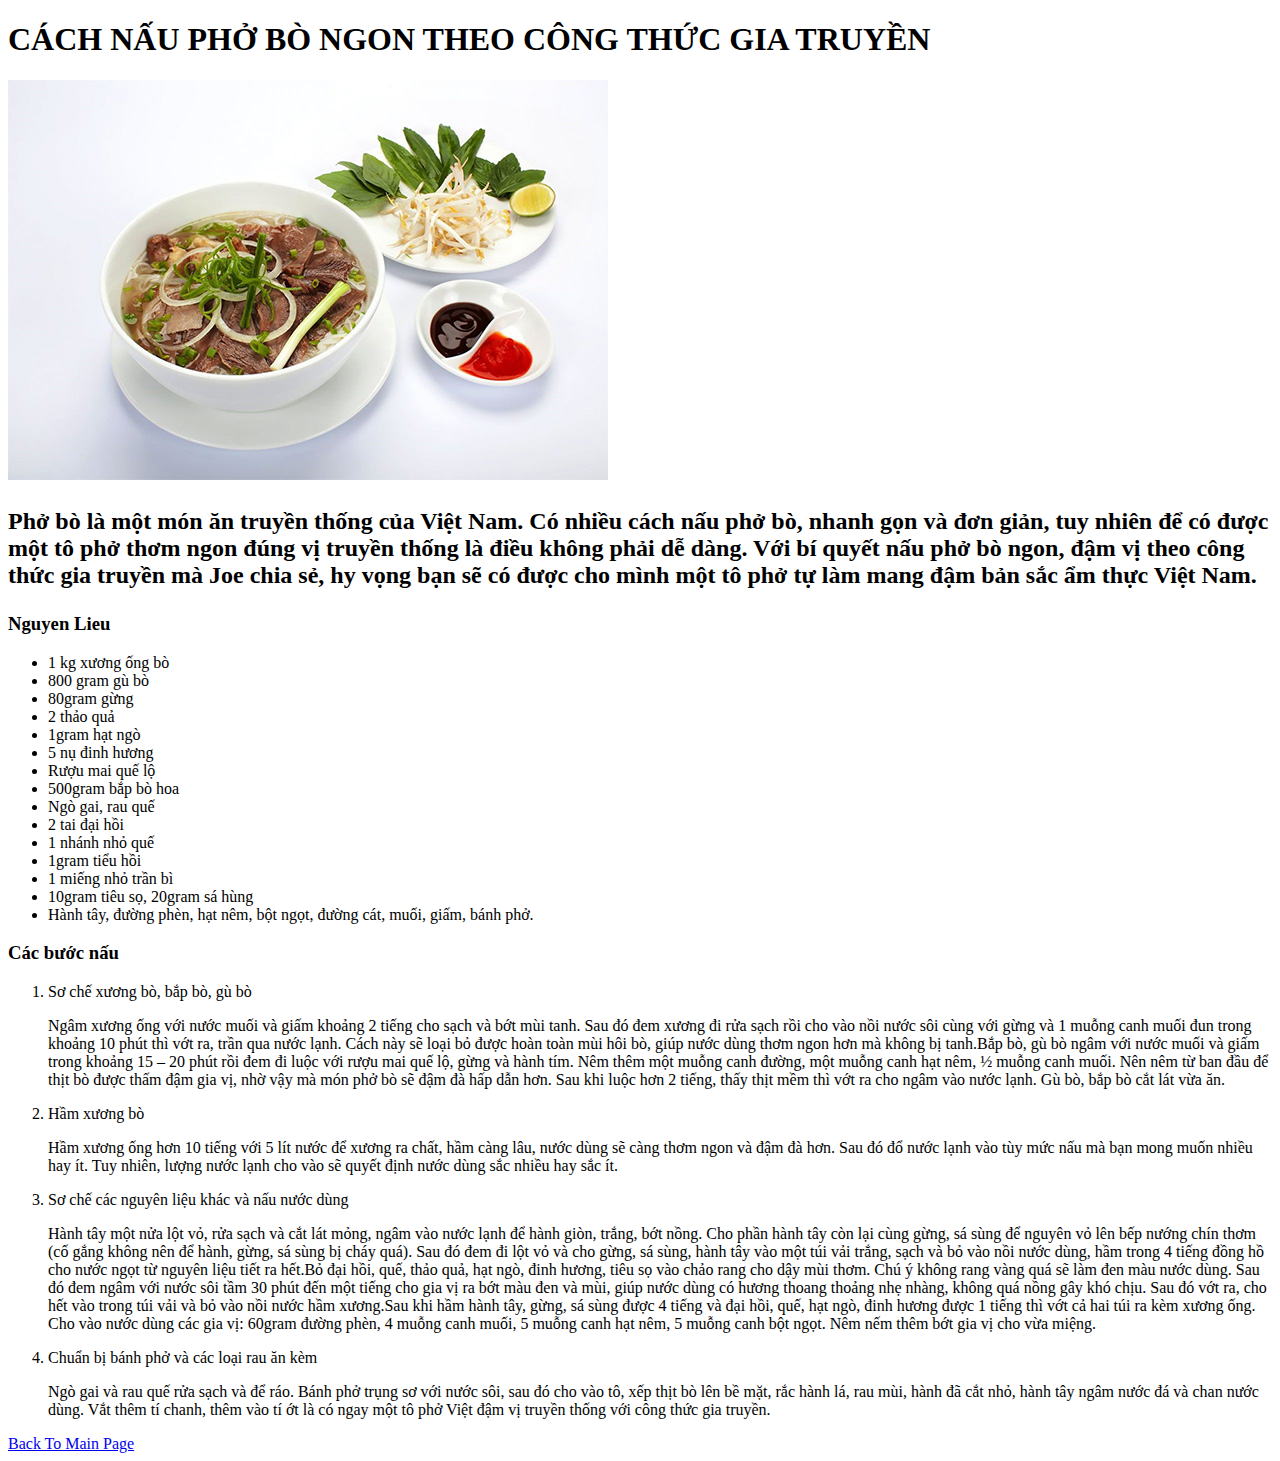
==== recipes/pho.html @ 833407e0 "First basic webpage" ====
<!DOCTYPE html>
<html lang="en">
  <head>
    <meta charset="UTF-8" />
    <meta name="viewport" content="width=device-width, initial-scale=1.0" />
    <title>Document</title>
  </head>
  <body>
    <h1>CÁCH NẤU PHỞ BÒ NGON THEO CÔNG THỨC GIA TRUYỀN</h1>
    <img src="/image/cach-nau-pho-bo.jpg" alt="Bowl of Pho" />
    <h2>
      <p>
        Phở bò là một món ăn truyền thống của Việt Nam. Có nhiều cách nấu phở
        bò, nhanh gọn và đơn giản, tuy nhiên để có được một tô phở thơm ngon
        đúng vị truyền thống là điều không phải dễ dàng. Với bí quyết nấu phở bò
        ngon, đậm vị theo công thức gia truyền mà Joe chia sẻ, hy vọng bạn sẽ có
        được cho mình một tô phở tự làm mang đậm bản sắc ẩm thực Việt Nam.
      </p>
    </h2>
    <h3>Nguyen Lieu</h3>
    <ul>
      <li>1 kg xương ống bò</li>
      <li>800 gram gù bò</li>
      <li>80gram gừng</li>
      <li>2 thảo quả</li>
      <li>1gram hạt ngò</li>
      <li>5 nụ đinh hương</li>
      <li>Rượu mai quế lộ</li>
      <li>500gram bắp bò hoa</li>
      <li>Ngò gai, rau quế</li>
      <li>2 tai đại hồi</li>
      <li>1 nhánh nhỏ quế</li>
      <li>1gram tiểu hồi</li>
      <li>1 miếng nhỏ trần bì</li>
      <li>10gram tiêu sọ, 20gram sá hùng</li>
      <li>
        Hành tây, đường phèn, hạt nêm, bột ngọt, đường cát, muối, giấm, bánh
        phở.
      </li>
    </ul>
    <h3>Các bước nấu</h3>
    <ol>
      <li>
        Sơ chế xương bò, bắp bò, gù bò
        <p>
          Ngâm xương ống với nước muối và giấm khoảng 2 tiếng cho sạch và bớt
          mùi tanh. Sau đó đem xương đi rửa sạch rồi cho vào nồi nước sôi cùng
          với gừng và 1 muỗng canh muối đun trong khoảng 10 phút thì vớt ra,
          trần qua nước lạnh. Cách này sẽ loại bỏ được hoàn toàn mùi hôi bò,
          giúp nước dùng thơm ngon hơn mà không bị tanh.Bắp bò, gù bò ngâm với
          nước muối và giấm trong khoảng 15 – 20 phút rồi đem đi luộc với rượu
          mai quế lộ, gừng và hành tím. Nêm thêm một muỗng canh đường, một muỗng
          canh hạt nêm, ½ muỗng canh muối. Nên nêm từ ban đầu để thịt bò được
          thấm đậm gia vị, nhờ vậy mà món phở bò sẽ đậm đà hấp dẫn hơn. Sau khi
          luộc hơn 2 tiếng, thấy thịt mềm thì vớt ra cho ngâm vào nước lạnh. Gù
          bò, bắp bò cắt lát vừa ăn.
        </p>
      </li>
      <li>
        Hầm xương bò
        <p>
          Hầm xương ống hơn 10 tiếng với 5 lít nước để xương ra chất, hầm càng
          lâu, nước dùng sẽ càng thơm ngon và đậm đà hơn. Sau đó đổ nước lạnh
          vào tùy mức nấu mà bạn mong muốn nhiều hay ít. Tuy nhiên, lượng nước
          lạnh cho vào sẽ quyết định nước dùng sắc nhiều hay sắc ít.
        </p>
      </li>
      <li>
        Sơ chế các nguyên liệu khác và nấu nước dùng
        <p>
          Hành tây một nửa lột vỏ, rửa sạch và cắt lát mỏng, ngâm vào nước lạnh
          để hành giòn, trắng, bớt nồng. Cho phần hành tây còn lại cùng gừng, sá
          sùng để nguyên vỏ lên bếp nướng chín thơm (cố gắng không nên để hành,
          gừng, sá sùng bị cháy quá). Sau đó đem đi lột vỏ và cho gừng, sá sùng,
          hành tây vào một túi vải trắng, sạch và bỏ vào nồi nước dùng, hầm
          trong 4 tiếng đồng hồ cho nước ngọt từ nguyên liệu tiết ra hết.Bỏ đại
          hồi, quế, thảo quả, hạt ngò, đinh hương, tiêu sọ vào chảo rang cho dậy
          mùi thơm. Chú ý không rang vàng quá sẽ làm đen màu nước dùng. Sau đó
          đem ngâm với nước sôi tầm 30 phút đến một tiếng cho gia vị ra bớt màu
          đen và mùi, giúp nước dùng có hương thoang thoảng nhẹ nhàng, không quá
          nồng gây khó chịu. Sau đó vớt ra, cho hết vào trong túi vải và bỏ vào
          nồi nước hầm xương.Sau khi hầm hành tây, gừng, sá sùng được 4 tiếng và
          đại hồi, quế, hạt ngò, đinh hương được 1 tiếng thì vớt cả hai túi ra
          kèm xương ống. Cho vào nước dùng các gia vị: 60gram đường phèn, 4
          muỗng canh muối, 5 muỗng canh hạt nêm, 5 muỗng canh bột ngọt. Nêm nếm
          thêm bớt gia vị cho vừa miệng.
        </p>
      </li>
      <li>
        Chuẩn bị bánh phở và các loại rau ăn kèm
        <p>
          Ngò gai và rau quế rửa sạch và để ráo. Bánh phở trụng sơ với nước sôi,
          sau đó cho vào tô, xếp thịt bò lên bề mặt, rắc hành lá, rau mùi, hành
          đã cắt nhỏ, hành tây ngâm nước đá và chan nước dùng. Vắt thêm tí
          chanh, thêm vào tí ớt là có ngay một tô phở Việt đậm vị truyền thống
          với công thức gia truyền.
        </p>
      </li>
    </ol>
    <a href="../index.html">Back To Main Page</a>
  </body>
</html>
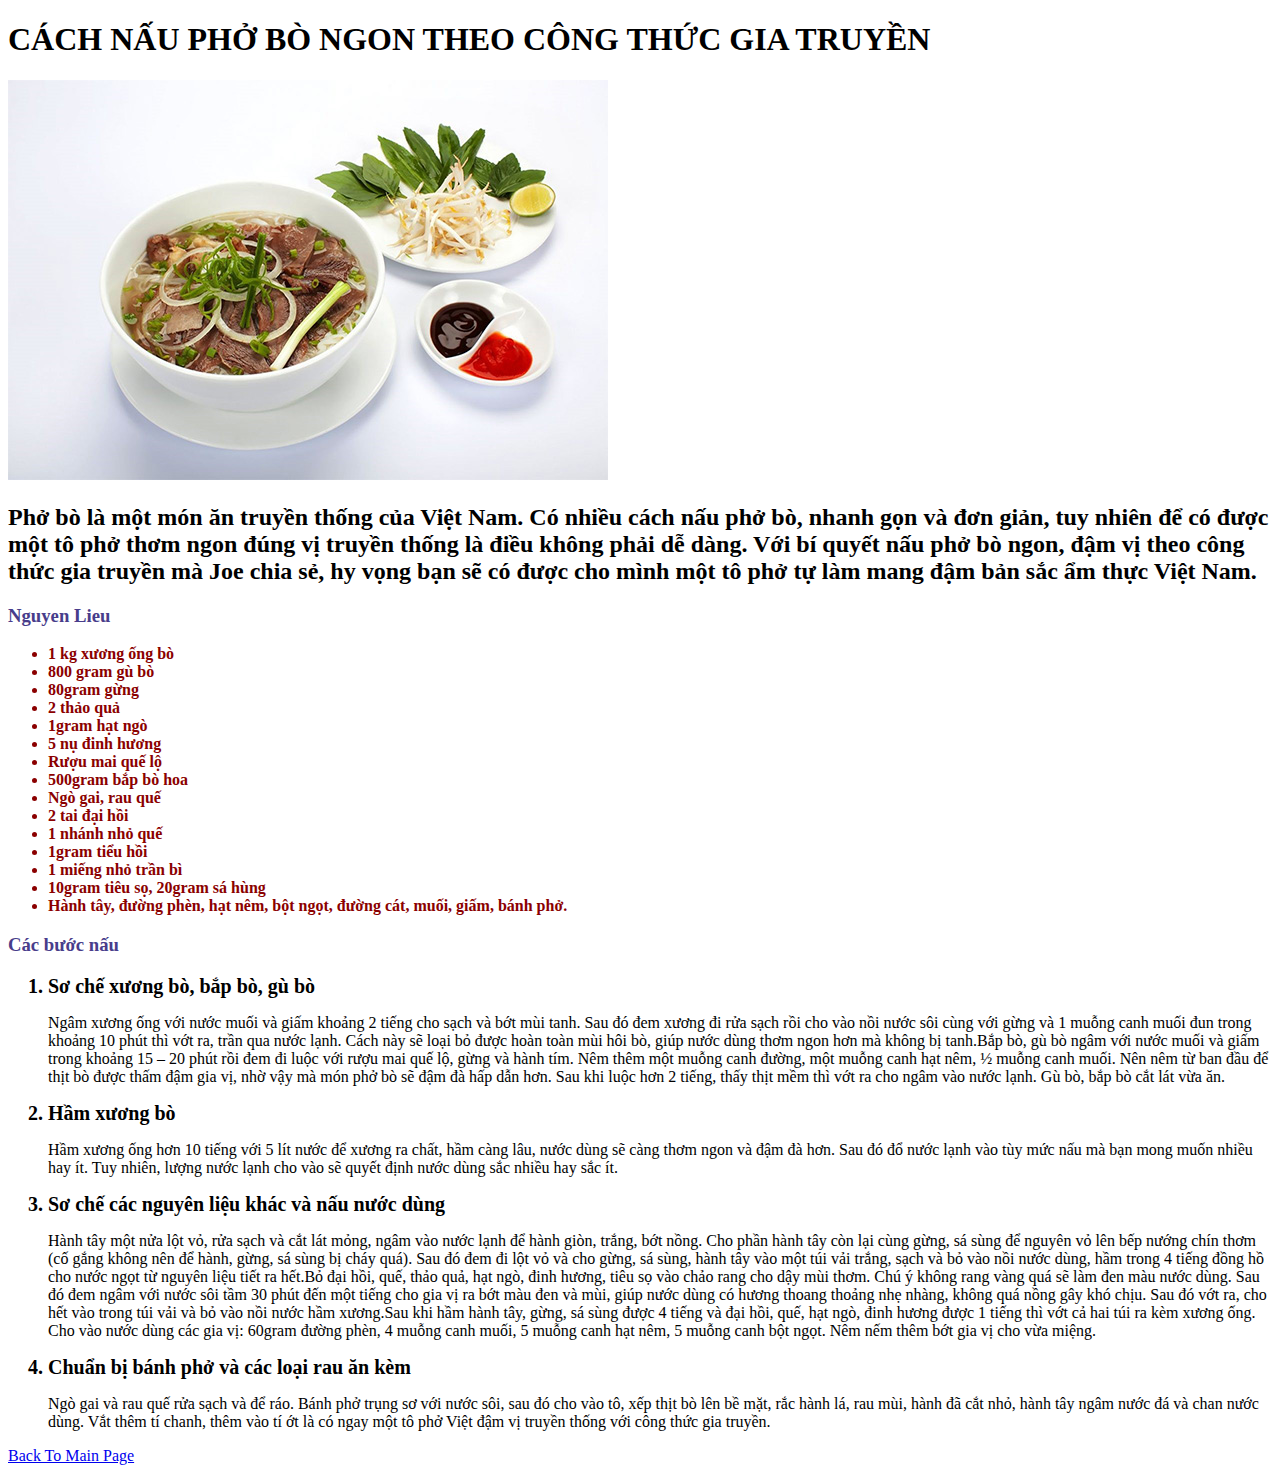
==== commit 060ac1b4: "Add external stylesheet, add div container to the lists" ====
--- a/recipes/pho.html
+++ b/recipes/pho.html
@@ -3,100 +3,104 @@
   <head>
     <meta charset="UTF-8" />
     <meta name="viewport" content="width=device-width, initial-scale=1.0" />
-    <title>Document</title>
+    <link rel="stylesheet" href="recipestyle.css" />
+    <title>Pho</title>
   </head>
   <body>
     <h1>CÁCH NẤU PHỞ BÒ NGON THEO CÔNG THỨC GIA TRUYỀN</h1>
     <img src="/image/cach-nau-pho-bo.jpg" alt="Bowl of Pho" />
     <h2>
-      <p>
-        Phở bò là một món ăn truyền thống của Việt Nam. Có nhiều cách nấu phở
-        bò, nhanh gọn và đơn giản, tuy nhiên để có được một tô phở thơm ngon
-        đúng vị truyền thống là điều không phải dễ dàng. Với bí quyết nấu phở bò
-        ngon, đậm vị theo công thức gia truyền mà Joe chia sẻ, hy vọng bạn sẽ có
-        được cho mình một tô phở tự làm mang đậm bản sắc ẩm thực Việt Nam.
-      </p>
+      Phở bò là một món ăn truyền thống của Việt Nam. Có nhiều cách nấu phở bò,
+      nhanh gọn và đơn giản, tuy nhiên để có được một tô phở thơm ngon đúng vị
+      truyền thống là điều không phải dễ dàng. Với bí quyết nấu phở bò ngon, đậm
+      vị theo công thức gia truyền mà Joe chia sẻ, hy vọng bạn sẽ có được cho
+      mình một tô phở tự làm mang đậm bản sắc ẩm thực Việt Nam.
     </h2>
-    <h3>Nguyen Lieu</h3>
-    <ul>
-      <li>1 kg xương ống bò</li>
-      <li>800 gram gù bò</li>
-      <li>80gram gừng</li>
-      <li>2 thảo quả</li>
-      <li>1gram hạt ngò</li>
-      <li>5 nụ đinh hương</li>
-      <li>Rượu mai quế lộ</li>
-      <li>500gram bắp bò hoa</li>
-      <li>Ngò gai, rau quế</li>
-      <li>2 tai đại hồi</li>
-      <li>1 nhánh nhỏ quế</li>
-      <li>1gram tiểu hồi</li>
-      <li>1 miếng nhỏ trần bì</li>
-      <li>10gram tiêu sọ, 20gram sá hùng</li>
-      <li>
-        Hành tây, đường phèn, hạt nêm, bột ngọt, đường cát, muối, giấm, bánh
-        phở.
-      </li>
-    </ul>
-    <h3>Các bước nấu</h3>
-    <ol>
-      <li>
-        Sơ chế xương bò, bắp bò, gù bò
-        <p>
-          Ngâm xương ống với nước muối và giấm khoảng 2 tiếng cho sạch và bớt
-          mùi tanh. Sau đó đem xương đi rửa sạch rồi cho vào nồi nước sôi cùng
-          với gừng và 1 muỗng canh muối đun trong khoảng 10 phút thì vớt ra,
-          trần qua nước lạnh. Cách này sẽ loại bỏ được hoàn toàn mùi hôi bò,
-          giúp nước dùng thơm ngon hơn mà không bị tanh.Bắp bò, gù bò ngâm với
-          nước muối và giấm trong khoảng 15 – 20 phút rồi đem đi luộc với rượu
-          mai quế lộ, gừng và hành tím. Nêm thêm một muỗng canh đường, một muỗng
-          canh hạt nêm, ½ muỗng canh muối. Nên nêm từ ban đầu để thịt bò được
-          thấm đậm gia vị, nhờ vậy mà món phở bò sẽ đậm đà hấp dẫn hơn. Sau khi
-          luộc hơn 2 tiếng, thấy thịt mềm thì vớt ra cho ngâm vào nước lạnh. Gù
-          bò, bắp bò cắt lát vừa ăn.
-        </p>
-      </li>
-      <li>
-        Hầm xương bò
-        <p>
-          Hầm xương ống hơn 10 tiếng với 5 lít nước để xương ra chất, hầm càng
-          lâu, nước dùng sẽ càng thơm ngon và đậm đà hơn. Sau đó đổ nước lạnh
-          vào tùy mức nấu mà bạn mong muốn nhiều hay ít. Tuy nhiên, lượng nước
-          lạnh cho vào sẽ quyết định nước dùng sắc nhiều hay sắc ít.
-        </p>
-      </li>
-      <li>
-        Sơ chế các nguyên liệu khác và nấu nước dùng
-        <p>
-          Hành tây một nửa lột vỏ, rửa sạch và cắt lát mỏng, ngâm vào nước lạnh
-          để hành giòn, trắng, bớt nồng. Cho phần hành tây còn lại cùng gừng, sá
-          sùng để nguyên vỏ lên bếp nướng chín thơm (cố gắng không nên để hành,
-          gừng, sá sùng bị cháy quá). Sau đó đem đi lột vỏ và cho gừng, sá sùng,
-          hành tây vào một túi vải trắng, sạch và bỏ vào nồi nước dùng, hầm
-          trong 4 tiếng đồng hồ cho nước ngọt từ nguyên liệu tiết ra hết.Bỏ đại
-          hồi, quế, thảo quả, hạt ngò, đinh hương, tiêu sọ vào chảo rang cho dậy
-          mùi thơm. Chú ý không rang vàng quá sẽ làm đen màu nước dùng. Sau đó
-          đem ngâm với nước sôi tầm 30 phút đến một tiếng cho gia vị ra bớt màu
-          đen và mùi, giúp nước dùng có hương thoang thoảng nhẹ nhàng, không quá
-          nồng gây khó chịu. Sau đó vớt ra, cho hết vào trong túi vải và bỏ vào
-          nồi nước hầm xương.Sau khi hầm hành tây, gừng, sá sùng được 4 tiếng và
-          đại hồi, quế, hạt ngò, đinh hương được 1 tiếng thì vớt cả hai túi ra
-          kèm xương ống. Cho vào nước dùng các gia vị: 60gram đường phèn, 4
-          muỗng canh muối, 5 muỗng canh hạt nêm, 5 muỗng canh bột ngọt. Nêm nếm
-          thêm bớt gia vị cho vừa miệng.
-        </p>
-      </li>
-      <li>
-        Chuẩn bị bánh phở và các loại rau ăn kèm
-        <p>
-          Ngò gai và rau quế rửa sạch và để ráo. Bánh phở trụng sơ với nước sôi,
-          sau đó cho vào tô, xếp thịt bò lên bề mặt, rắc hành lá, rau mùi, hành
-          đã cắt nhỏ, hành tây ngâm nước đá và chan nước dùng. Vắt thêm tí
-          chanh, thêm vào tí ớt là có ngay một tô phở Việt đậm vị truyền thống
-          với công thức gia truyền.
-        </p>
-      </li>
-    </ol>
+    <div class="ingre-list">
+      <h3>Nguyen Lieu</h3>
+      <ul>
+        <li>1 kg xương ống bò</li>
+        <li>800 gram gù bò</li>
+        <li>80gram gừng</li>
+        <li>2 thảo quả</li>
+        <li>1gram hạt ngò</li>
+        <li>5 nụ đinh hương</li>
+        <li>Rượu mai quế lộ</li>
+        <li>500gram bắp bò hoa</li>
+        <li>Ngò gai, rau quế</li>
+        <li>2 tai đại hồi</li>
+        <li>1 nhánh nhỏ quế</li>
+        <li>1gram tiểu hồi</li>
+        <li>1 miếng nhỏ trần bì</li>
+        <li>10gram tiêu sọ, 20gram sá hùng</li>
+        <li>
+          Hành tây, đường phèn, hạt nêm, bột ngọt, đường cát, muối, giấm, bánh
+          phở.
+        </li>
+      </ul>
+    </div>
+    <div class="step">
+      <h3>Các bước nấu</h3>
+      <ol>
+        <li>
+          Sơ chế xương bò, bắp bò, gù bò
+          <p>
+            Ngâm xương ống với nước muối và giấm khoảng 2 tiếng cho sạch và bớt
+            mùi tanh. Sau đó đem xương đi rửa sạch rồi cho vào nồi nước sôi cùng
+            với gừng và 1 muỗng canh muối đun trong khoảng 10 phút thì vớt ra,
+            trần qua nước lạnh. Cách này sẽ loại bỏ được hoàn toàn mùi hôi bò,
+            giúp nước dùng thơm ngon hơn mà không bị tanh.Bắp bò, gù bò ngâm với
+            nước muối và giấm trong khoảng 15 – 20 phút rồi đem đi luộc với rượu
+            mai quế lộ, gừng và hành tím. Nêm thêm một muỗng canh đường, một
+            muỗng canh hạt nêm, ½ muỗng canh muối. Nên nêm từ ban đầu để thịt bò
+            được thấm đậm gia vị, nhờ vậy mà món phở bò sẽ đậm đà hấp dẫn hơn.
+            Sau khi luộc hơn 2 tiếng, thấy thịt mềm thì vớt ra cho ngâm vào nước
+            lạnh. Gù bò, bắp bò cắt lát vừa ăn.
+          </p>
+        </li>
+        <li>
+          Hầm xương bò
+          <p>
+            Hầm xương ống hơn 10 tiếng với 5 lít nước để xương ra chất, hầm càng
+            lâu, nước dùng sẽ càng thơm ngon và đậm đà hơn. Sau đó đổ nước lạnh
+            vào tùy mức nấu mà bạn mong muốn nhiều hay ít. Tuy nhiên, lượng nước
+            lạnh cho vào sẽ quyết định nước dùng sắc nhiều hay sắc ít.
+          </p>
+        </li>
+        <li>
+          Sơ chế các nguyên liệu khác và nấu nước dùng
+          <p>
+            Hành tây một nửa lột vỏ, rửa sạch và cắt lát mỏng, ngâm vào nước
+            lạnh để hành giòn, trắng, bớt nồng. Cho phần hành tây còn lại cùng
+            gừng, sá sùng để nguyên vỏ lên bếp nướng chín thơm (cố gắng không
+            nên để hành, gừng, sá sùng bị cháy quá). Sau đó đem đi lột vỏ và cho
+            gừng, sá sùng, hành tây vào một túi vải trắng, sạch và bỏ vào nồi
+            nước dùng, hầm trong 4 tiếng đồng hồ cho nước ngọt từ nguyên liệu
+            tiết ra hết.Bỏ đại hồi, quế, thảo quả, hạt ngò, đinh hương, tiêu sọ
+            vào chảo rang cho dậy mùi thơm. Chú ý không rang vàng quá sẽ làm đen
+            màu nước dùng. Sau đó đem ngâm với nước sôi tầm 30 phút đến một
+            tiếng cho gia vị ra bớt màu đen và mùi, giúp nước dùng có hương
+            thoang thoảng nhẹ nhàng, không quá nồng gây khó chịu. Sau đó vớt ra,
+            cho hết vào trong túi vải và bỏ vào nồi nước hầm xương.Sau khi hầm
+            hành tây, gừng, sá sùng được 4 tiếng và đại hồi, quế, hạt ngò, đinh
+            hương được 1 tiếng thì vớt cả hai túi ra kèm xương ống. Cho vào nước
+            dùng các gia vị: 60gram đường phèn, 4 muỗng canh muối, 5 muỗng canh
+            hạt nêm, 5 muỗng canh bột ngọt. Nêm nếm thêm bớt gia vị cho vừa
+            miệng.
+          </p>
+        </li>
+        <li>
+          Chuẩn bị bánh phở và các loại rau ăn kèm
+          <p>
+            Ngò gai và rau quế rửa sạch và để ráo. Bánh phở trụng sơ với nước
+            sôi, sau đó cho vào tô, xếp thịt bò lên bề mặt, rắc hành lá, rau
+            mùi, hành đã cắt nhỏ, hành tây ngâm nước đá và chan nước dùng. Vắt
+            thêm tí chanh, thêm vào tí ớt là có ngay một tô phở Việt đậm vị
+            truyền thống với công thức gia truyền.
+          </p>
+        </li>
+      </ol>
+    </div>
     <a href="../index.html">Back To Main Page</a>
   </body>
 </html>
--- a/recipes/recipestyle.css
+++ b/recipes/recipestyle.css
@@ -0,0 +1,23 @@
+* {
+    box-sizing: border-box;
+}
+
+.ingre-list ul{
+    color: darkred;
+    font-weight: bold;
+}
+
+.step li{
+    font-size: 20px;
+    font-weight: bold;
+
+}
+
+.step p{
+    font-weight: 100;
+    font-size: 16px;
+}
+
+h3 {
+    color: darkslateblue;
+}
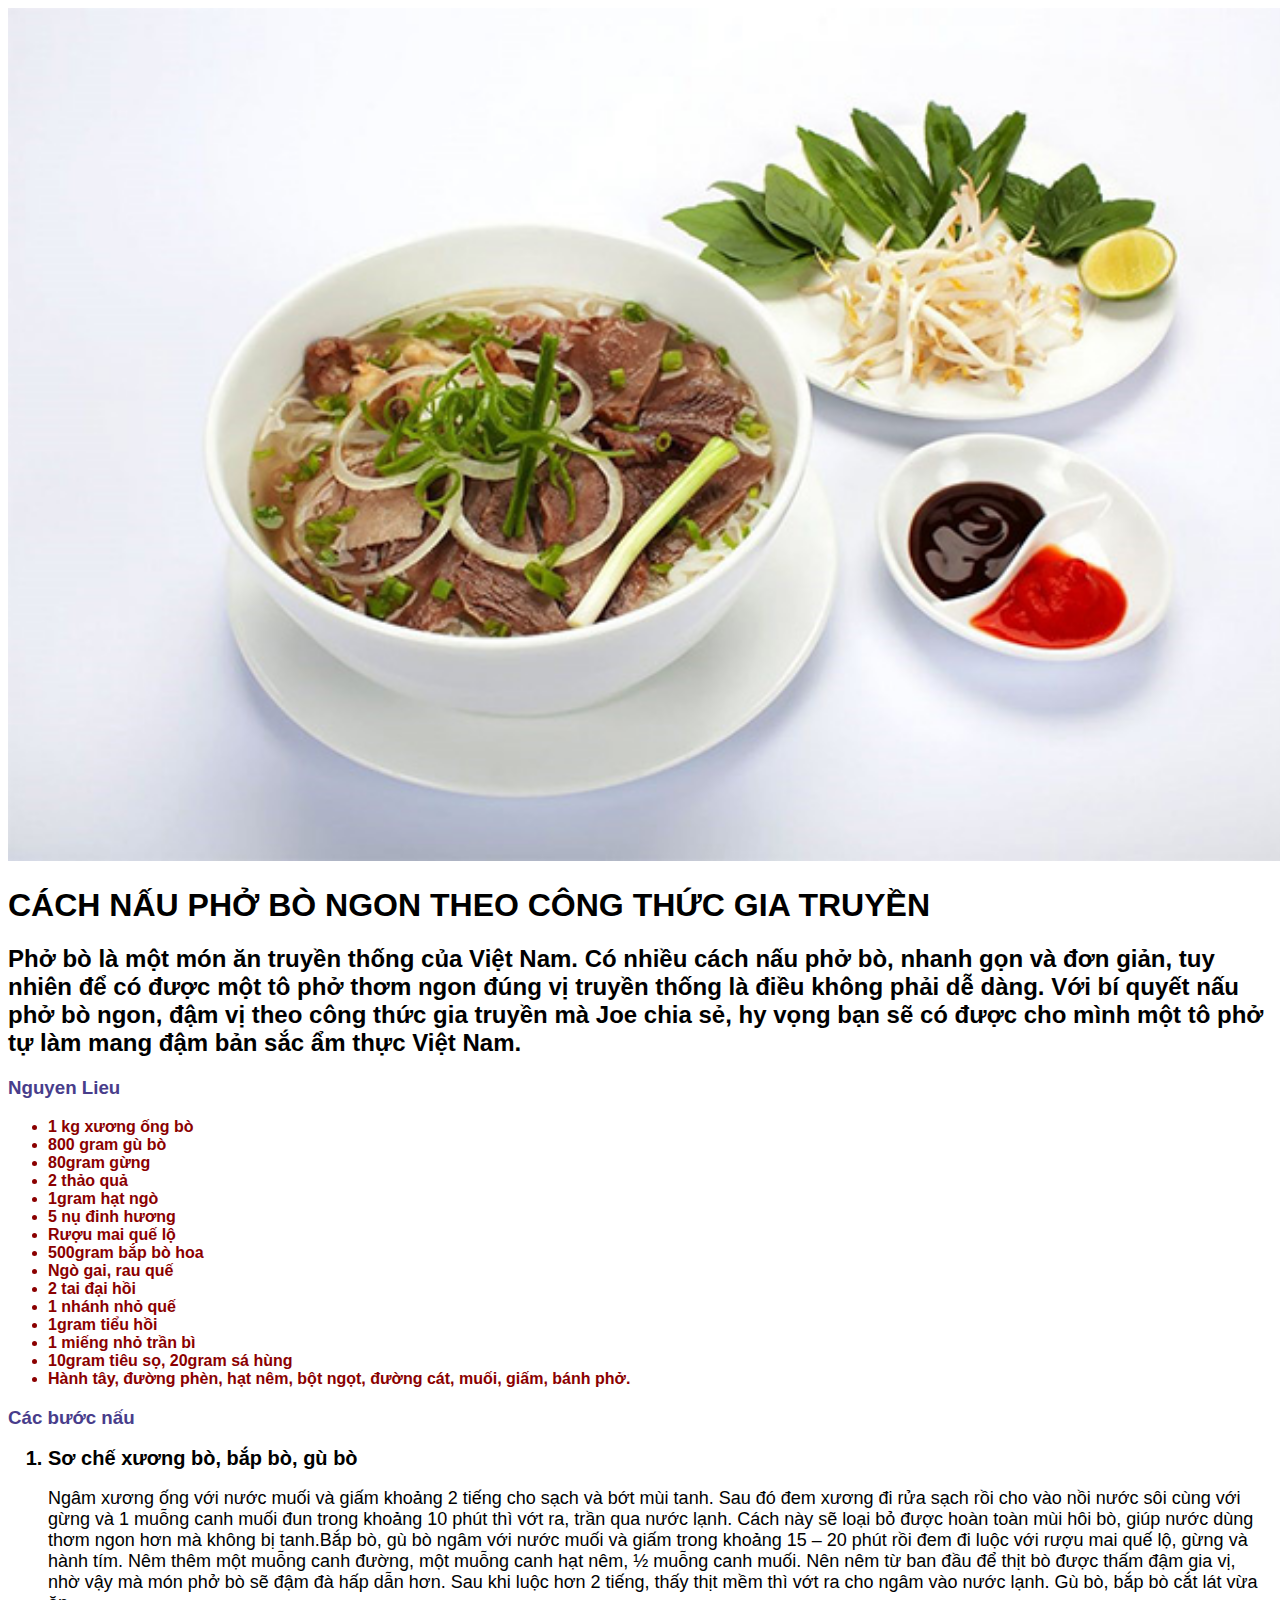
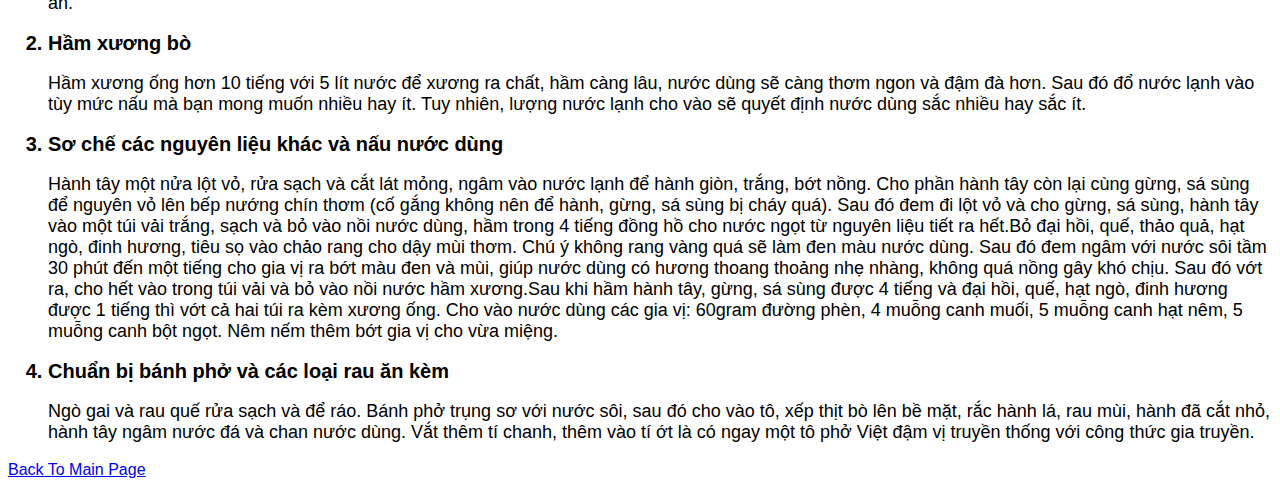
==== commit ad4a27d9: "Modified recipes page image" ====
--- a/recipes/pho.html
+++ b/recipes/pho.html
@@ -7,8 +7,13 @@
     <title>Pho</title>
   </head>
   <body>
+    <!-- Image -->
+    <!-- Body -->
+    <!-- Name, Notes, Ingredient List on the left -->
+    <!-- Direction on the right -->
+    
+    <img class= "cover-image"src="/image/cach-nau-pho-bo.jpg" alt="Bowl of Pho" />
     <h1>CÁCH NẤU PHỞ BÒ NGON THEO CÔNG THỨC GIA TRUYỀN</h1>
-    <img src="/image/cach-nau-pho-bo.jpg" alt="Bowl of Pho" />
     <h2>
       Phở bò là một món ăn truyền thống của Việt Nam. Có nhiều cách nấu phở bò,
       nhanh gọn và đơn giản, tuy nhiên để có được một tô phở thơm ngon đúng vị
--- a/recipes/recipestyle.css
+++ b/recipes/recipestyle.css
@@ -1,7 +1,12 @@
 * {
     box-sizing: border-box;
+    font-family: Verdana, Geneva, Tahoma, sans-serif;
 }
 
+.cover-image {
+    height: auto;
+    width: 100vw;
+}
 .ingre-list ul{
     color: darkred;
     font-weight: bold;
@@ -15,9 +20,10 @@
 
 .step p{
     font-weight: 100;
-    font-size: 16px;
+    font-size: 18px;
 }
 
 h3 {
     color: darkslateblue;
 }
+
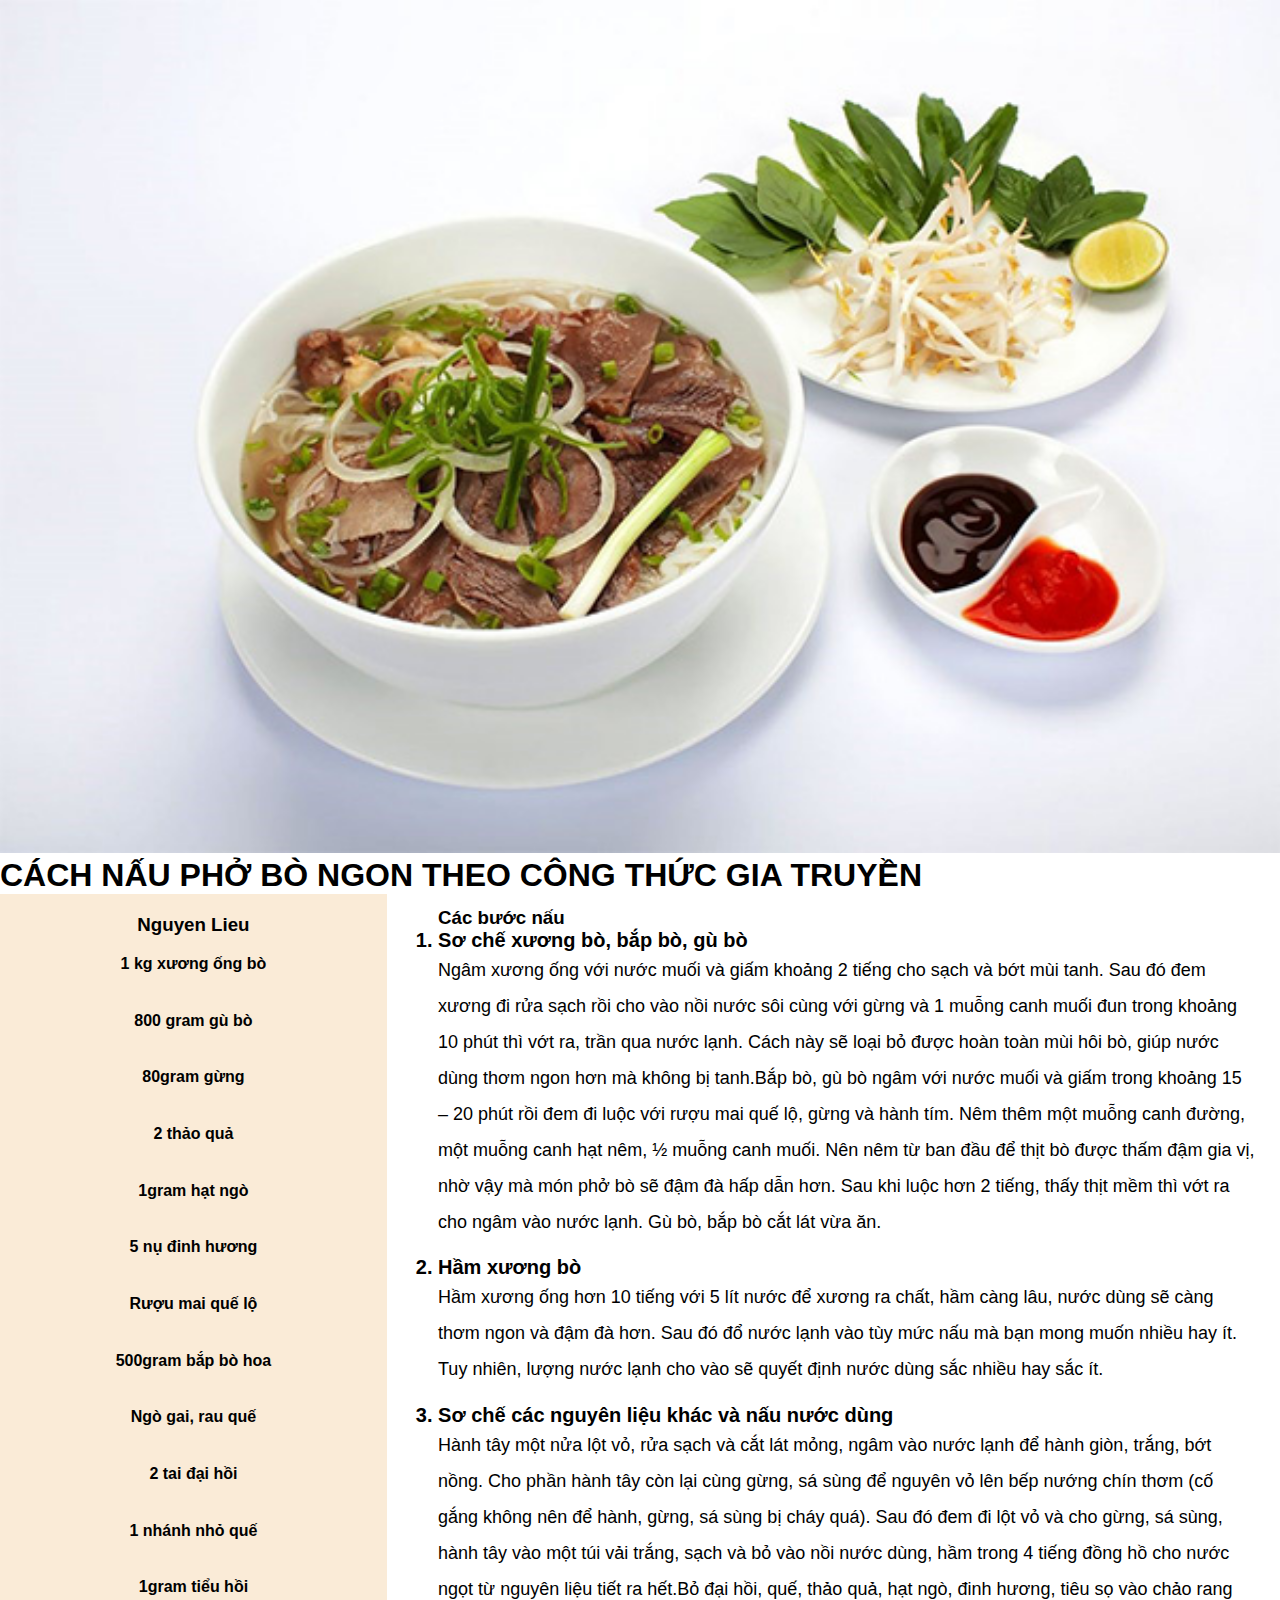
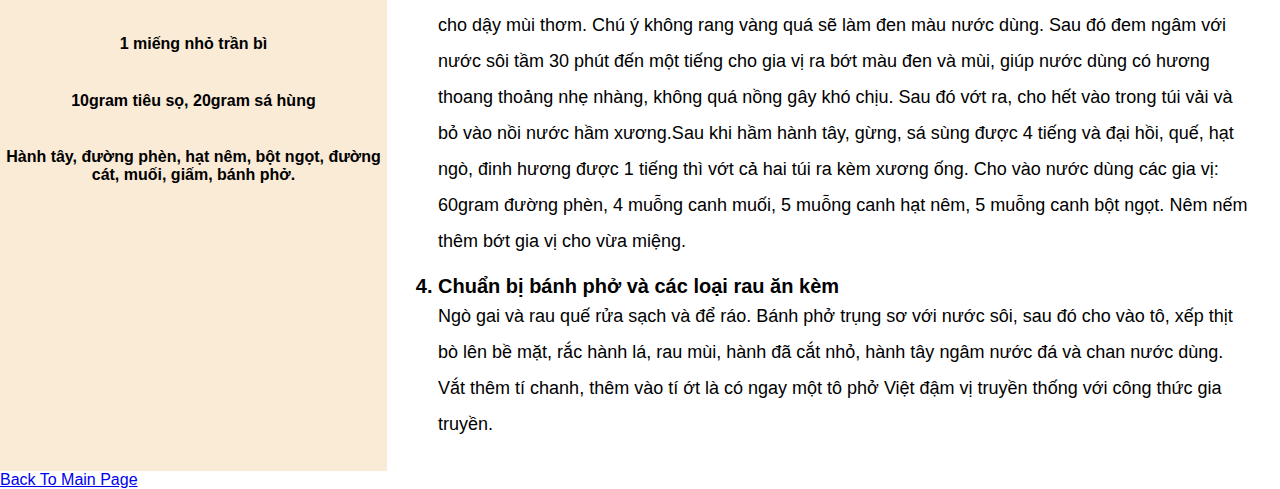
==== commit 5a6c954b: "Update recipes page content alignment and color" ====
--- a/recipes/pho.html
+++ b/recipes/pho.html
@@ -14,97 +14,94 @@
     
     <img class= "cover-image"src="/image/cach-nau-pho-bo.jpg" alt="Bowl of Pho" />
     <h1>CÁCH NẤU PHỞ BÒ NGON THEO CÔNG THỨC GIA TRUYỀN</h1>
-    <h2>
-      Phở bò là một món ăn truyền thống của Việt Nam. Có nhiều cách nấu phở bò,
-      nhanh gọn và đơn giản, tuy nhiên để có được một tô phở thơm ngon đúng vị
-      truyền thống là điều không phải dễ dàng. Với bí quyết nấu phở bò ngon, đậm
-      vị theo công thức gia truyền mà Joe chia sẻ, hy vọng bạn sẽ có được cho
-      mình một tô phở tự làm mang đậm bản sắc ẩm thực Việt Nam.
-    </h2>
-    <div class="ingre-list">
-      <h3>Nguyen Lieu</h3>
-      <ul>
-        <li>1 kg xương ống bò</li>
-        <li>800 gram gù bò</li>
-        <li>80gram gừng</li>
-        <li>2 thảo quả</li>
-        <li>1gram hạt ngò</li>
-        <li>5 nụ đinh hương</li>
-        <li>Rượu mai quế lộ</li>
-        <li>500gram bắp bò hoa</li>
-        <li>Ngò gai, rau quế</li>
-        <li>2 tai đại hồi</li>
-        <li>1 nhánh nhỏ quế</li>
-        <li>1gram tiểu hồi</li>
-        <li>1 miếng nhỏ trần bì</li>
-        <li>10gram tiêu sọ, 20gram sá hùng</li>
-        <li>
-          Hành tây, đường phèn, hạt nêm, bột ngọt, đường cát, muối, giấm, bánh
-          phở.
-        </li>
-      </ul>
-    </div>
-    <div class="step">
-      <h3>Các bước nấu</h3>
-      <ol>
-        <li>
-          Sơ chế xương bò, bắp bò, gù bò
-          <p>
-            Ngâm xương ống với nước muối và giấm khoảng 2 tiếng cho sạch và bớt
-            mùi tanh. Sau đó đem xương đi rửa sạch rồi cho vào nồi nước sôi cùng
-            với gừng và 1 muỗng canh muối đun trong khoảng 10 phút thì vớt ra,
-            trần qua nước lạnh. Cách này sẽ loại bỏ được hoàn toàn mùi hôi bò,
-            giúp nước dùng thơm ngon hơn mà không bị tanh.Bắp bò, gù bò ngâm với
-            nước muối và giấm trong khoảng 15 – 20 phút rồi đem đi luộc với rượu
-            mai quế lộ, gừng và hành tím. Nêm thêm một muỗng canh đường, một
-            muỗng canh hạt nêm, ½ muỗng canh muối. Nên nêm từ ban đầu để thịt bò
-            được thấm đậm gia vị, nhờ vậy mà món phở bò sẽ đậm đà hấp dẫn hơn.
-            Sau khi luộc hơn 2 tiếng, thấy thịt mềm thì vớt ra cho ngâm vào nước
-            lạnh. Gù bò, bắp bò cắt lát vừa ăn.
-          </p>
-        </li>
-        <li>
-          Hầm xương bò
-          <p>
-            Hầm xương ống hơn 10 tiếng với 5 lít nước để xương ra chất, hầm càng
-            lâu, nước dùng sẽ càng thơm ngon và đậm đà hơn. Sau đó đổ nước lạnh
-            vào tùy mức nấu mà bạn mong muốn nhiều hay ít. Tuy nhiên, lượng nước
-            lạnh cho vào sẽ quyết định nước dùng sắc nhiều hay sắc ít.
-          </p>
-        </li>
-        <li>
-          Sơ chế các nguyên liệu khác và nấu nước dùng
-          <p>
-            Hành tây một nửa lột vỏ, rửa sạch và cắt lát mỏng, ngâm vào nước
-            lạnh để hành giòn, trắng, bớt nồng. Cho phần hành tây còn lại cùng
-            gừng, sá sùng để nguyên vỏ lên bếp nướng chín thơm (cố gắng không
-            nên để hành, gừng, sá sùng bị cháy quá). Sau đó đem đi lột vỏ và cho
-            gừng, sá sùng, hành tây vào một túi vải trắng, sạch và bỏ vào nồi
-            nước dùng, hầm trong 4 tiếng đồng hồ cho nước ngọt từ nguyên liệu
-            tiết ra hết.Bỏ đại hồi, quế, thảo quả, hạt ngò, đinh hương, tiêu sọ
-            vào chảo rang cho dậy mùi thơm. Chú ý không rang vàng quá sẽ làm đen
-            màu nước dùng. Sau đó đem ngâm với nước sôi tầm 30 phút đến một
-            tiếng cho gia vị ra bớt màu đen và mùi, giúp nước dùng có hương
-            thoang thoảng nhẹ nhàng, không quá nồng gây khó chịu. Sau đó vớt ra,
-            cho hết vào trong túi vải và bỏ vào nồi nước hầm xương.Sau khi hầm
-            hành tây, gừng, sá sùng được 4 tiếng và đại hồi, quế, hạt ngò, đinh
-            hương được 1 tiếng thì vớt cả hai túi ra kèm xương ống. Cho vào nước
-            dùng các gia vị: 60gram đường phèn, 4 muỗng canh muối, 5 muỗng canh
-            hạt nêm, 5 muỗng canh bột ngọt. Nêm nếm thêm bớt gia vị cho vừa
-            miệng.
-          </p>
-        </li>
-        <li>
-          Chuẩn bị bánh phở và các loại rau ăn kèm
-          <p>
-            Ngò gai và rau quế rửa sạch và để ráo. Bánh phở trụng sơ với nước
-            sôi, sau đó cho vào tô, xếp thịt bò lên bề mặt, rắc hành lá, rau
-            mùi, hành đã cắt nhỏ, hành tây ngâm nước đá và chan nước dùng. Vắt
-            thêm tí chanh, thêm vào tí ớt là có ngay một tô phở Việt đậm vị
-            truyền thống với công thức gia truyền.
-          </p>
-        </li>
-      </ol>
+  
+    <div class="horizontal-align">
+
+      <div class="ingre-list">
+        <h3>Nguyen Lieu</h3>
+        <ul>
+          <li>1 kg xương ống bò</li>
+          <li>800 gram gù bò</li>
+          <li>80gram gừng</li>
+          <li>2 thảo quả</li>
+          <li>1gram hạt ngò</li>
+          <li>5 nụ đinh hương</li>
+          <li>Rượu mai quế lộ</li>
+          <li>500gram bắp bò hoa</li>
+          <li>Ngò gai, rau quế</li>
+          <li>2 tai đại hồi</li>
+          <li>1 nhánh nhỏ quế</li>
+          <li>1gram tiểu hồi</li>
+          <li>1 miếng nhỏ trần bì</li>
+          <li>10gram tiêu sọ, 20gram sá hùng</li>
+          <li>
+            Hành tây, đường phèn, hạt nêm, bột ngọt, đường cát, muối, giấm, bánh
+            phở.
+          </li>
+        </ul>
+      </div>
+      <div class="step">
+        <h3>Các bước nấu</h3>
+        <ol>
+          <li>
+            Sơ chế xương bò, bắp bò, gù bò
+            <p>
+              Ngâm xương ống với nước muối và giấm khoảng 2 tiếng cho sạch và bớt
+              mùi tanh. Sau đó đem xương đi rửa sạch rồi cho vào nồi nước sôi cùng
+              với gừng và 1 muỗng canh muối đun trong khoảng 10 phút thì vớt ra,
+              trần qua nước lạnh. Cách này sẽ loại bỏ được hoàn toàn mùi hôi bò,
+              giúp nước dùng thơm ngon hơn mà không bị tanh.Bắp bò, gù bò ngâm với
+              nước muối và giấm trong khoảng 15 – 20 phút rồi đem đi luộc với rượu
+              mai quế lộ, gừng và hành tím. Nêm thêm một muỗng canh đường, một
+              muỗng canh hạt nêm, ½ muỗng canh muối. Nên nêm từ ban đầu để thịt bò
+              được thấm đậm gia vị, nhờ vậy mà món phở bò sẽ đậm đà hấp dẫn hơn.
+              Sau khi luộc hơn 2 tiếng, thấy thịt mềm thì vớt ra cho ngâm vào nước
+              lạnh. Gù bò, bắp bò cắt lát vừa ăn.
+            </p>
+          </li>
+          <li>
+            Hầm xương bò
+            <p>
+              Hầm xương ống hơn 10 tiếng với 5 lít nước để xương ra chất, hầm càng
+              lâu, nước dùng sẽ càng thơm ngon và đậm đà hơn. Sau đó đổ nước lạnh
+              vào tùy mức nấu mà bạn mong muốn nhiều hay ít. Tuy nhiên, lượng nước
+              lạnh cho vào sẽ quyết định nước dùng sắc nhiều hay sắc ít.
+            </p>
+          </li>
+          <li>
+            Sơ chế các nguyên liệu khác và nấu nước dùng
+            <p>
+              Hành tây một nửa lột vỏ, rửa sạch và cắt lát mỏng, ngâm vào nước
+              lạnh để hành giòn, trắng, bớt nồng. Cho phần hành tây còn lại cùng
+              gừng, sá sùng để nguyên vỏ lên bếp nướng chín thơm (cố gắng không
+              nên để hành, gừng, sá sùng bị cháy quá). Sau đó đem đi lột vỏ và cho
+              gừng, sá sùng, hành tây vào một túi vải trắng, sạch và bỏ vào nồi
+              nước dùng, hầm trong 4 tiếng đồng hồ cho nước ngọt từ nguyên liệu
+              tiết ra hết.Bỏ đại hồi, quế, thảo quả, hạt ngò, đinh hương, tiêu sọ
+              vào chảo rang cho dậy mùi thơm. Chú ý không rang vàng quá sẽ làm đen
+              màu nước dùng. Sau đó đem ngâm với nước sôi tầm 30 phút đến một
+              tiếng cho gia vị ra bớt màu đen và mùi, giúp nước dùng có hương
+              thoang thoảng nhẹ nhàng, không quá nồng gây khó chịu. Sau đó vớt ra,
+              cho hết vào trong túi vải và bỏ vào nồi nước hầm xương.Sau khi hầm
+              hành tây, gừng, sá sùng được 4 tiếng và đại hồi, quế, hạt ngò, đinh
+              hương được 1 tiếng thì vớt cả hai túi ra kèm xương ống. Cho vào nước
+              dùng các gia vị: 60gram đường phèn, 4 muỗng canh muối, 5 muỗng canh
+              hạt nêm, 5 muỗng canh bột ngọt. Nêm nếm thêm bớt gia vị cho vừa
+              miệng.
+            </p>
+          </li>
+          <li>
+            Chuẩn bị bánh phở và các loại rau ăn kèm
+            <p>
+              Ngò gai và rau quế rửa sạch và để ráo. Bánh phở trụng sơ với nước
+              sôi, sau đó cho vào tô, xếp thịt bò lên bề mặt, rắc hành lá, rau
+              mùi, hành đã cắt nhỏ, hành tây ngâm nước đá và chan nước dùng. Vắt
+              thêm tí chanh, thêm vào tí ớt là có ngay một tô phở Việt đậm vị
+              truyền thống với công thức gia truyền.
+            </p>
+          </li>
+        </ol>
+      </div>
     </div>
     <a href="../index.html">Back To Main Page</a>
   </body>
--- a/recipes/recipestyle.css
+++ b/recipes/recipestyle.css
@@ -1,29 +1,57 @@
 * {
-    box-sizing: border-box;
-    font-family: Verdana, Geneva, Tahoma, sans-serif;
+  box-sizing: border-box;
+  font-family: Verdana, Geneva, Tahoma, sans-serif;
+  margin: 0;
+  padding: 0;
 }
 
 .cover-image {
-    height: auto;
-    width: 100vw;
+  height: auto;
+  width: 100vw;
 }
-.ingre-list ul{
-    color: darkred;
-    font-weight: bold;
+.ingre-list ul {
+  font-weight: bold;
+  text-align: center;
 }
 
-.step li{
-    font-size: 20px;
-    font-weight: bold;
-
+ul li {
+  margin-bottom: 10%;
+}
+.step {
+    padding: 1% 2%;
+}
+ol li {
+  margin-bottom: 2%;
+}
+ol p {
+    line-height: 2.0;
 }
 
-.step p{
-    font-weight: 100;
-    font-size: 18px;
+.step li {
+  font-size: 20px;
+  font-weight: bold;
 }
 
-h3 {
-    color: darkslateblue;
+.step p {
+  font-weight: 100;
+  font-size: 18px;
 }
 
+.ingre-list h3 {
+  text-align: center;
+  margin: 5% 5%;
+}
+
+.horizontal-align {
+  display: flex;
+  justify-content: space-between;
+}
+
+.horizontal-align div {
+  width: fit-content;
+}
+
+.ingre-list {
+  background-color: antiquewhite;
+  margin-right: 2%;
+}
